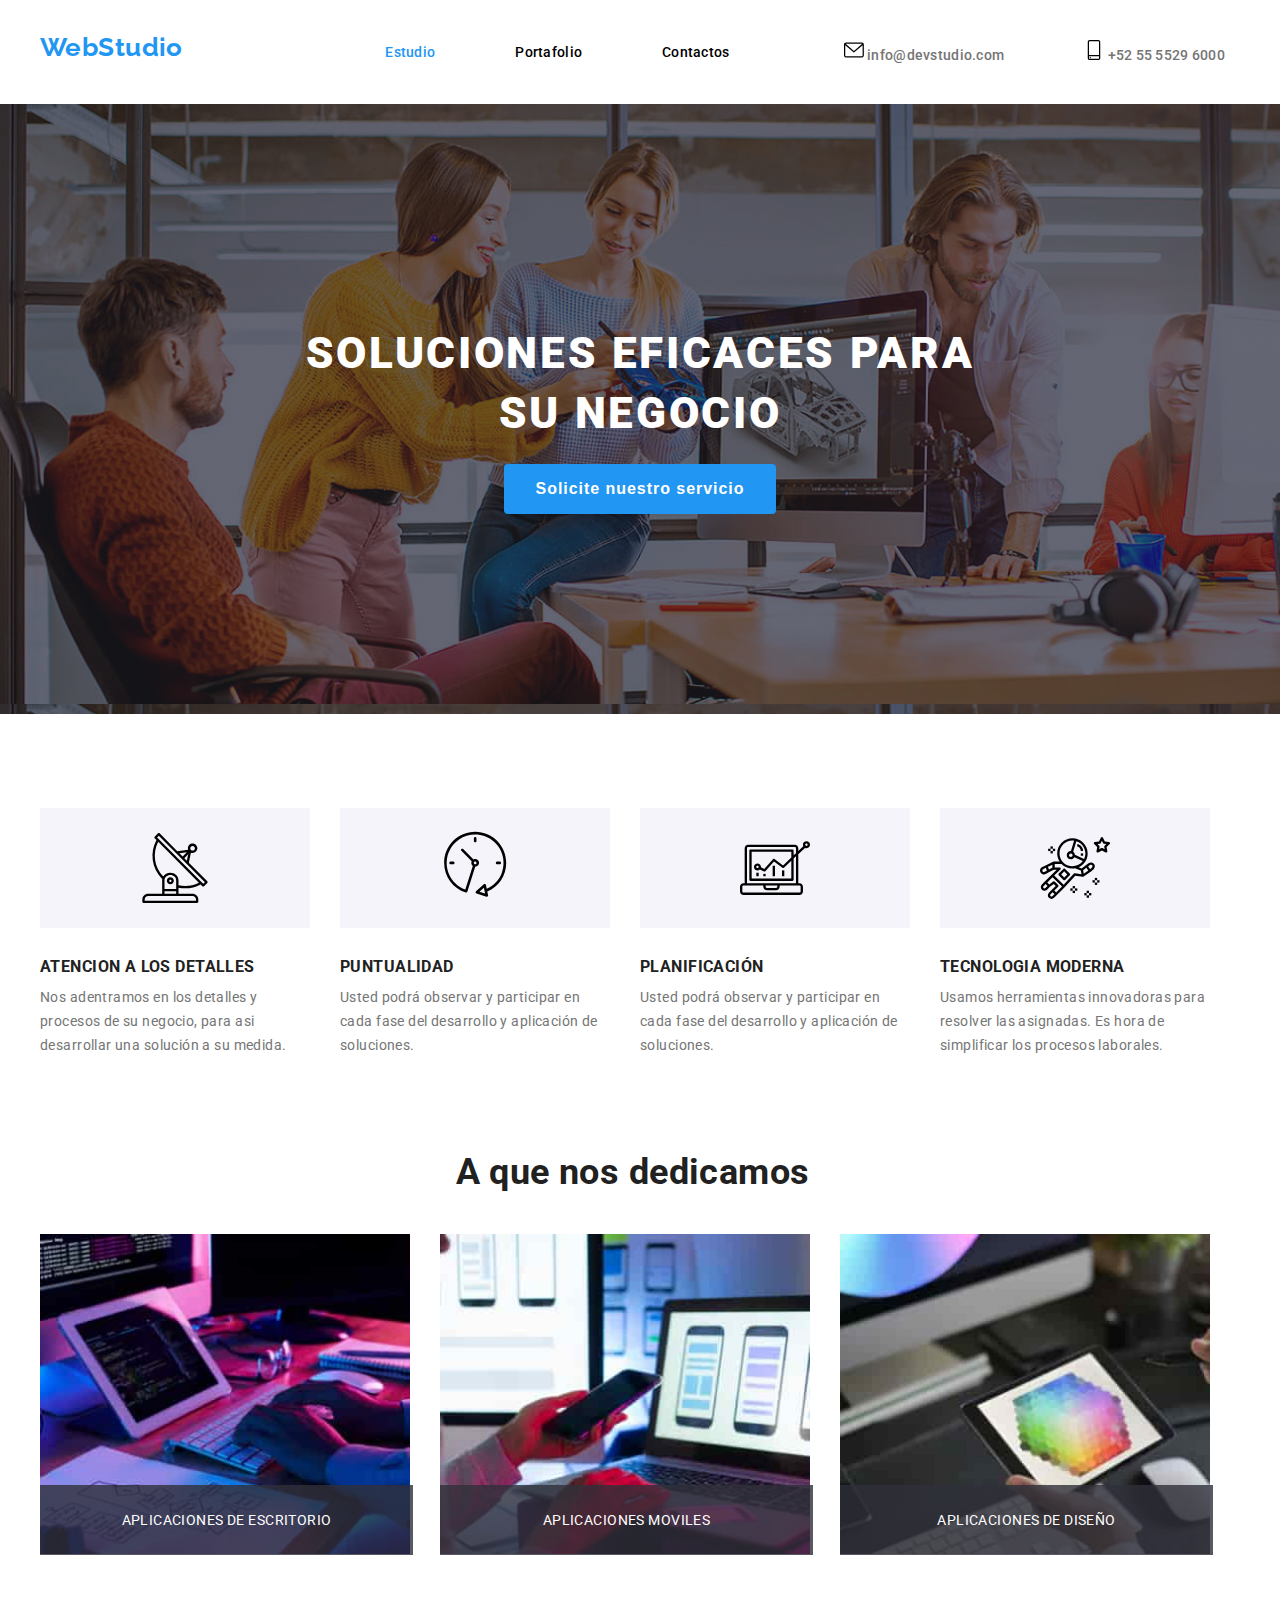
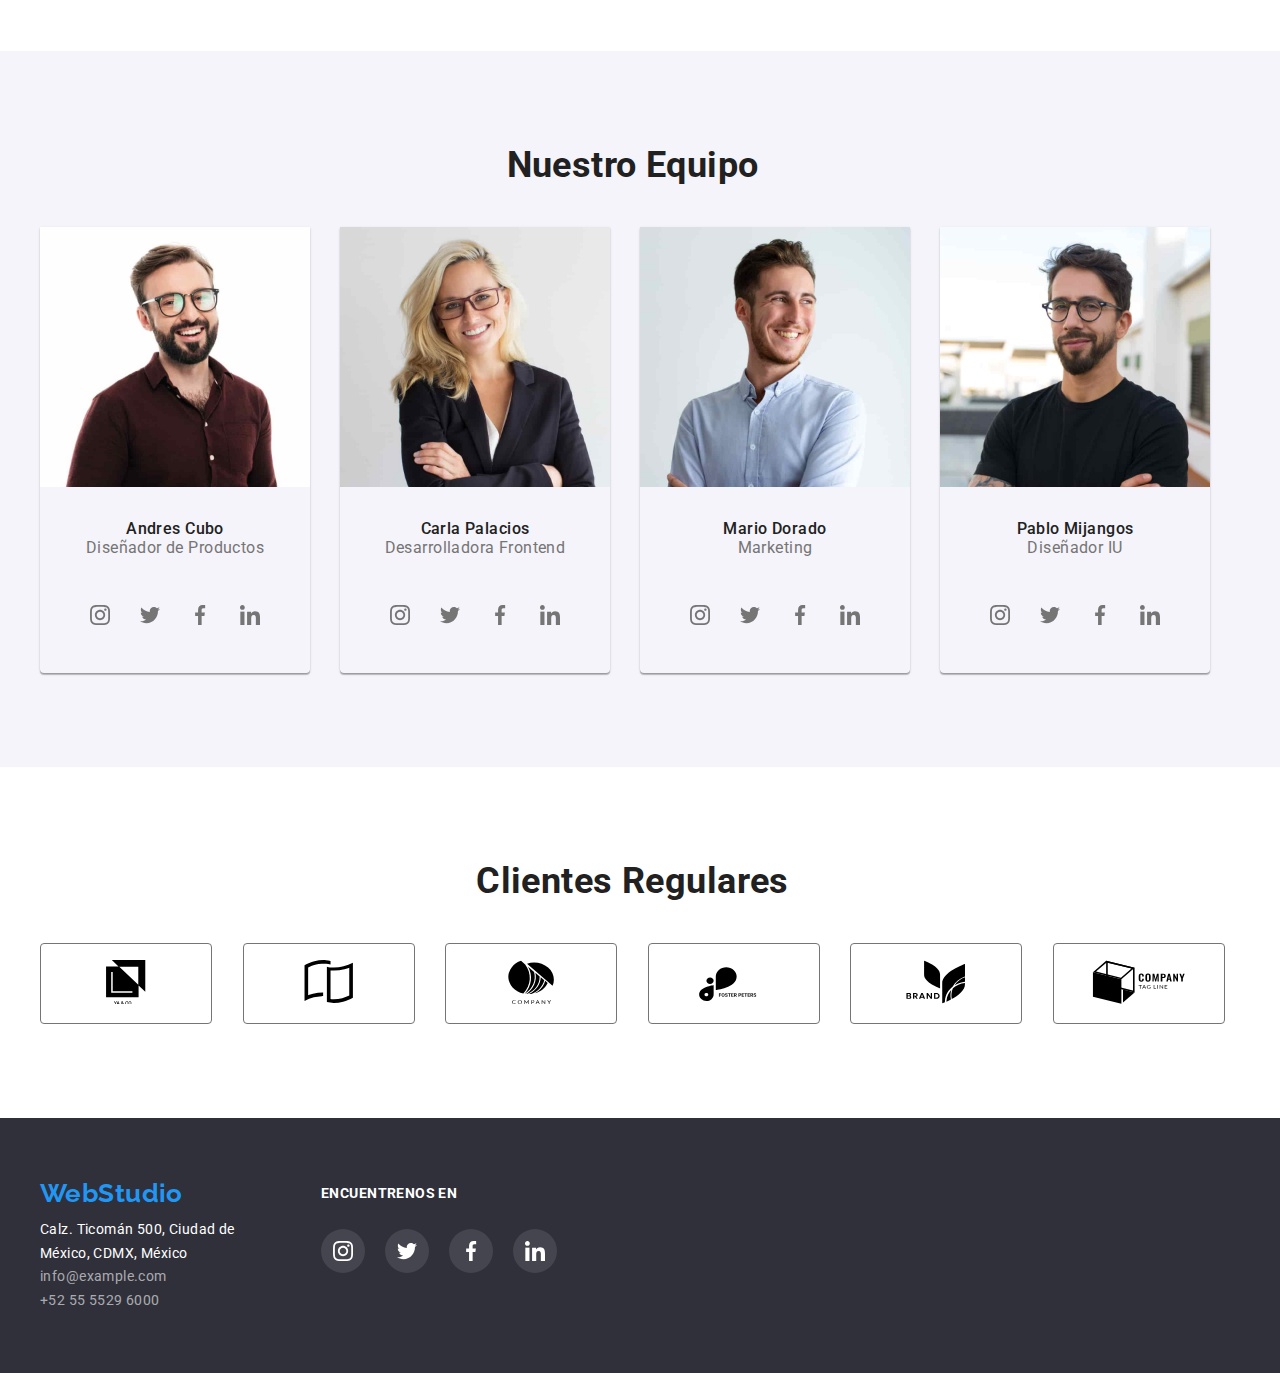
==== index.html @ f919fde2 "inicio" ====
<!DOCTYPE html>
<html lang="en">
  <head>
    <meta charset="UTF-8" />
    <meta http-equiv="X-UA-Compatible" content="IE=edge" />
    <meta name="viewport" content="width=device-width, initial-scale=1.0" />
    <title>WebStudio</title>
    <link rel="stylesheet" href="css/style.css" />
    <link rel="preconnect" href="https://fonts.googleapis.com" />
    <link rel="preconnect" href="https://fonts.gstatic.com" crossorigin />
    <link
      href="https://fonts.googleapis.com/css2?family=Raleway:wght@700&family=Roboto:wght@400;500;700;900&display=swap"
      rel="stylesheet"
    />
  </head>
  <body>
    <!-- Header section -->
    <header class="page-header">
      <div class="container header-container">
        <!-- Logo -->
        <a class="logo link" href="index.html">WebStudio</a>
        <nav>
          <!-- Menu -->
          <ul class="nav-menu">
            <li>
              <a class="headers current link" href="./index.html">Estudio</a>
            </li>
            <li>
              <a class="headers link" href="./portafolio.html">Portafolio</a>
            </li>
            <li><a class="headers link" href=".index.html">Contactos</a></li>
          </ul>
        </nav>
        <!-- contacts -->
        <ul class="contact-menu">
          <li>
            <a class="item link" href="mailto:info@devstudio.com">
              <svg class="icon" width="20" height="20">
                <use href="./images/sprites.svg#sobre"></use>
              </svg>
              info@devstudio.com
            </a>
          </li>
          <li>
            <a class="item link" href="tel:+525555296000">
              <svg class="icon" width="20" height="20">
                <use href="./images/sprites.svg#telefono"></use>
              </svg>
              +52 55 5529 6000
            </a>
          </li>
        </ul>
      </div>
    </header>
    <!-- Main  -->
    <main>
      <section class="hero">
        <h1 class="hero-title">SOLUCIONES EFICACES PARA SU NEGOCIO</h1>
        <button class="button-primary" type="button">
          Solicite nuestro servicio
        </button>
      </section>
      <section class="section">
        <div class="container">
          <h2 hidden>Nuestras ventajas</h2>
          <ul class="benefits-list">
            <li class="benefits-items">
              <div class="benefits">
                <svg width="70" heigth="70">
                  <use href="./images/sprites.svg#antena-1"></use>
                </svg>
              </div>
              <h3 class="benefits-title">ATENCION A LOS DETALLES</h3>
              <p class="benefits-description">
                Nos adentramos en los detalles y procesos de su negocio, para
                asi desarrollar una solución a su medida.
              </p>
            </li>
            <li class="benefits-items">
              <div class="benefits">
                <svg width="70" heigth="70">
                  <use href="./images/sprites.svg#reloj-1"></use>
                </svg>
              </div>
              <h3 class="benefits-title">PUNTUALIDAD</h3>
              <p class="benefits-description">
                Usted podrá observar y participar en cada fase del desarrollo y
                aplicación de soluciones.
              </p>
            </li>
            <li class="benefits-items">
              <div class="benefits">
                <svg width="70" heigth="70">
                  <use href="./images/sprites.svg#diagrama-1"></use>
                </svg>
              </div>
              <h3 class="benefits-title">PLANIFICACIÓN</h3>
              <p class="benefits-description">
                Usted podrá observar y participar en cada fase del desarrollo y
                aplicación de soluciones.
              </p>
            </li>
            <li class="benefits-items">
              <div class="benefits">
                <svg width="70" heigth="70">
                  <use href="./images/sprites.svg#astronauta-1"></use>
                </svg>
              </div>
              <h3 class="benefits-title">TECNOLOGIA MODERNA</h3>
              <p class="benefits-description">
                Usamos herramientas innovadoras para resolver las asignadas. Es
                hora de simplificar los procesos laborales.
              </p>
            </li>
          </ul>
        </div>
      </section>
      <section class="What-we-do">
        <div class="container">
          <h2 class="section-title">A que nos dedicamos</h2>
          <ul class="What-we-do-list">
            <li class="what-items">
              <img
                src="images/Img-01.jpg"
                width="370"
                alt="escribiendo en el teclado"
              />
              <span class="what-text">aplicaciones de escritorio</span>
            </li>
            <li class="what-items">
              <img src="images/Img-02.jpg" width="370" alt="doble telefono" />
              <span class="what-text">aplicaciones moviles</span>
            </li>
            <li class="what-items">
              <img
                src="images/Img-03.jpg"
                width="370"
                alt="mirando el diseño"
              />
              <span class="what-text">aplicaciones de diseño</span>
            </li>
          </ul>
        </div>
      </section>
      <section class="our-team section">
        <div class="container">
          <h2 class="section-title">Nuestro Equipo</h2>
          <ul class="our-team-list">
            <li class="our-team-items">
              <img src="./images/Team-01.jpg" width="270" alt="Equipo 1" />
              <div class="staff">
                <h3 class="title">Andres Cubo</h3>
                <p class="description">Diseñador de Productos</p>
              </div>
              <ul class="social-items">
                <li>
                  <a href="" class="social-icon">
                    <svg class="social-team" width="20" heigth="20">
                      <use href="./images/sprites.svg#instagram-2"></use>
                    </svg>
                  </a>
                </li>
                <li>
                  <a href="" class="social-icon">
                    <svg class="social-team" width="20" heigth="20">
                      <use href="./images/sprites.svg#twitter-1"></use>
                    </svg>
                  </a>
                </li>
                <li>
                  <a href="" class="social-icon">
                    <svg class="social-team" width="20" heigth="20">
                      <use href="./images/sprites.svg#facebook-1"></use>
                    </svg>
                  </a>
                </li>
                <li>
                  <a href="" class="social-icon">
                    <svg class="social-team" width="20" heigth="20">
                      <use href="./images/sprites.svg#linkedin-1"></use>
                    </svg>
                  </a>
                </li>
              </ul>
            </li>
            <li class="our-team-items">
              <img src="images/Team-02.jpg" width="270" alt="Equipo 2" />
              <div class="staff">
                <h3 class="title">Carla Palacios</h3>
                <p class="description">Desarrolladora Frontend</p>
              </div>
              <ul class="social-items">
                <li>
                  <a href="" class="social-icon">
                    <svg class="social-team" width="20" heigth="20">
                      <use href="./images/sprites.svg#instagram-2"></use>
                    </svg>
                  </a>
                </li>
                <li>
                  <a href="" class="social-icon">
                    <svg class="social-team" width="20" heigth="20">
                      <use href="./images/sprites.svg#twitter-1"></use>
                    </svg>
                  </a>
                </li>
                <li>
                  <a href="" class="social-icon">
                    <svg class="social-team" width="20" heigth="20">
                      <use href="./images/sprites.svg#facebook-1"></use>
                    </svg>
                  </a>
                </li>
                <li>
                  <a href="" class="social-icon">
                    <svg class="social-team" width="20" heigth="20">
                      <use href="./images/sprites.svg#linkedin-1"></use>
                    </svg>
                  </a>
                </li>
              </ul>
            </li>
            <li class="our-team-items">
              <img src="images/Team-03.jpg" width="270" alt="Equipo 3" />
              <div class="staff">
                <h3 class="title">Mario Dorado</h3>
                <p class="description">Marketing</p>
              </div>
              <ul class="social-items">
                <li>
                  <a href="" class="social-icon">
                    <svg class="social-team" width="20" heigth="20">
                      <use href="./images/sprites.svg#instagram-2"></use>
                    </svg>
                  </a>
                </li>
                <li>
                  <a href="" class="social-icon">
                    <svg class="social-team" width="20" heigth="20">
                      <use href="./images/sprites.svg#twitter-1"></use>
                    </svg>
                  </a>
                </li>
                <li>
                  <a href="" class="social-icon">
                    <svg class="social-team" width="20" heigth="20">
                      <use href="./images/sprites.svg#facebook-1"></use>
                    </svg>
                  </a>
                </li>
                <li>
                  <a href="" class="social-icon">
                    <svg class="social-team" width="20" heigth="20">
                      <use href="./images/sprites.svg#linkedin-1"></use>
                    </svg>
                  </a>
                </li>
              </ul>
            </li>

            <li class="our-team-items">
              <img src="images/Team-04.jpg" width="270" alt="Equipo 4" />
              <div class="staff">
                <h3 class="title">Pablo Mijangos</h3>
                <p class="description">Diseñador IU</p>
              </div>
              <ul class="social-items">
                <li>
                  <a href="" class="social-icon">
                    <svg class="social-team" width="20" heigth="20">
                      <use href="./images/sprites.svg#instagram-2"></use>
                    </svg>
                  </a>
                </li>
                <li>
                  <a href="" class="social-icon">
                    <svg class="social-team" width="20" heigth="20">
                      <use href="./images/sprites.svg#twitter-1"></use>
                    </svg>
                  </a>
                </li>
                <li>
                  <a href="" class="social-icon">
                    <svg class="social-team" width="20" heigth="20">
                      <use href="./images/sprites.svg#facebook-1"></use>
                    </svg>
                  </a>
                </li>
                <li>
                  <a href="" class="social-icon">
                    <svg class="social-team" width="20" heigth="20">
                      <use href="./images/sprites.svg#linkedin-1"></use>
                    </svg>
                  </a>
                </li>
              </ul>
            </li>
          </ul>
        </div>
      </section>
      <section class="section">
        <div class="container">
          <h2 class="section-title">Clientes Regulares</h2>
          <ul class="clients">
            <li>
              <div>
              <a href="" class="clients-social">
                <div class="client-icon-container">
                <svg class="clients-icon" width="70" heigth="70">
                  <use href="./images/sprites.svg#Union"></use>
                </svg>
              </div>
              </a>
              </li>
            <li>
              <div>
              <a href=""class="clients-social">
                <div class="client-icon-container">
                <svg class="clients-icon" width="70" heigth="70">
                  <use href="./images/sprites.svg#Union-1"></use>
                </svg>
              </div>
              </a>
           
            </li>
            <li>
              <div>
              <a href="" class="clients-social">
                <div class="client-icon-container">
                <svg class="clients-icon" width="70" heigth="70">
                  <use href="./images/sprites.svg#Objecto"></use>
                </svg>
              </div>
              </a>
           
            </li>
            <li>
              
              <a href="" class="clients-social">
                <div class="client-icon-container">
                <svg class="clients-icon" width="70" heigth="70">
                  <use href="./images/sprites.svg#Logo"></use>
                </svg>
              </div>
              </a>
           
            </li>
            <li>
             
              <a href="" class="clients-social">
                <div class="client-icon-container">
                <svg class="clients-icon" width="70" heigth="70">
                  <use href="./images/sprites.svg#grupo"></use>
                </svg>
              </div>
              </a>
            
            </li>
            <li>
              
              <a href="" class="clients-social">
                <div class="client-icon-container">
                <svg class="clients-icon" width="70" heigth="70">
                  <use href="./images/sprites.svg#grupo-1"></use>
                </svg>
              </div>
              </a>
            
            </li>
          </ul>
        </div>
      </section>
    </main>
    <footer class="footbar">
      <div class="container footer">
        <div>
          <a class="logo link" href="#">WebStudio</a>
          <address>
            <a class="contact link" href=""
              >Calz. Ticomán 500, Ciudad de México, CDMX, México</a
            >
          </address>
          <ul>
            <li>
              <a class="info link" href="">info@example.com</a>
            </li>
            <li>
              <a class="info link" href="">+52 55 5529 6000</a>
            </li>
          </ul>
        </div>
        <div>
          <h2 class="aside-title">encuentrenos en</h2>
          <ul class="aside-list">
            <li>
              <a href=""class="aside">
                <svg width="20" heigth="20">
                <use href="./images/sprites.svg#instagram-2">

                </use>
                </svg>
              </a>
            </li>
            <li>
              <a href=""class="aside">
                <svg width="20" heigth="20">
                <use href="./images/sprites.svg#twitter-1">

                </use>
                </svg>
              </a>
            </li>
            <li>
              <a href=""class="aside">
                <svg width="20" heigth="20">
                <use href="./images/sprites.svg#facebook-1">

                </use>
                </svg>
              </a>
            </li>
            <li>
              <a href=""class="aside">
                <svg width="20" heigth="20">
                <use href="./images/sprites.svg#linkedin-1">

                </use>
                </svg>
              </a>
            </li>
          </ul>
        </div>
      </div>
    </footer>
  </body>
</html>
---- css/style.css ----
* {
  margin: 0;
  padding: 0;
  box-sizing: border-box;
}
:root {
  --accent-color: #2196f3;
  --litle-text-color: #212121;
  --logo-black: #000000;
  --primery-text-color: #757575;
  --button-text-color-hover-focus: #ffffff;
  --background-color-dark: #2f303a;
  --background-color-with: #f5f4fa;
  --text-with-opacity: #ffffff99;
  --container-padding: calc((100% - 1200px) / 2);
}

body {
  font-family: 'Roboto', sans-serif;
  font-size: 14px;
  color: var(--primery-text-color);
  background-color: var(--button-text-color-hover-focus);
  letter-spacing: 0.03em;
}

.container {
  margin: 0 auto;
  /* padding-left: 15px; */
  padding-right: 15px;
  width: 1200px;
}
li {
  list-style: none;
}

.link {
  text-decoration: none;
}

.section-title {
  line-height: 1.16;
  font-weight: 700;
  font-size: 36px;
  font-style: normal;
  text-align: center;
  color: var(--litle-text-color);
  margin-bottom: 40px;
}
.section {
  padding-top: 94px;
  padding-bottom: 94px;
}

.logo {
  font-family: 'Raleway';
  font-style: normal;
  font-weight: 700;
  font-size: 26px;
  display: inline-block;
  margin-bottom: 10px;
  color: var(--accent-color);
  width: 231px;
  display: inline-block;
}

.header-container {
  display: flex;
  align-items: center;
  justify-content: space-between;
  gap: 100px;

  padding-top: 32px;
  padding-bottom: 32px;
}

.header-container .nav-menu {
  display: flex;
  align-items: center;
  gap: 80px;
}

.header-container .contact-menu {
  display: flex;
  align-items: center;
  gap: 80px;
}

.nav-menu .headers:hover,
.nav-menu .headers:focus,
.nav-menu .headers .current:hover,
.contact-menu .item:hover,
.contact-menu .item:focus,
.icon:hover {
  fill: var(--accent-color);
  color: var(--accent-color);
}

.nav-menu .current {
  font-weight: 500;
  font-style: normal;
  line-height: 1.14;
  letter-spacing: 0.02em;
  color: var(--accent-color);
}

.headers {
  font-weight: 500;
  color: var(--logo-black);
  line-height: 1.14;
  font-style: normal;
  letter-spacing: 0.02em;
}

.item {
  font-weight: 500;
  font-style: normal;
  letter-spacing: 0.02em;
  line-height: 1.14;
  color: var(--primery-text-color);
}
.icon:hover {
  fill: var(--accent-color);
}

/* <---Seccion hero---> */
.hero {
  background: linear-gradient(
      0deg,
      rgba(47, 48, 58, 0.4),
      rgba(47, 48, 58, 0.4)
    ),
    url(../images/Imagen.jpg);
  padding: 200px var(--container-padding);
  text-align: center;
}
.hero-title {
  line-height: 1.36;
  font-weight: 900;
  font-size: 44px;
  text-transform: uppercase;
  font-style: normal;
  letter-spacing: 0.06em;
  color: var(--button-text-color-hover-focus);
  width: 696px;
  margin: 20px auto;
}
.button-primary {
  line-height: 1.87;
  font-weight: 700;
  font-size: 16px;
  font-style: normal;
  letter-spacing: 0.06em;
  color: var(--button-text-color-hover-focus);
  background-color: var(--accent-color);
  cursor: pointer;
  padding: 10px 32px;
  border-radius: 4px;
  border: none;
}

/* seccion benefits */
.benefits-list {
  display: flex;
  gap: 30px;
}

.benefits-items {
  flex-basis: calc((100% - 120px) / 4);
}
.benefits-title {
  line-height: 1.14;
  font-weight: 700;
  text-transform: uppercase;
  color: var(--litle-text-color);
  margin-bottom: 10px;
}
.benefits-description {
  font-weight: 400;
  font-style: normal;
  line-height: 1.71;
  color: var(--primery-text-color);
}
.benefits {
  display: flex;
  align-items: center;
  justify-content: center;
  background-color: var(--background-color-with);
  width: 270px;
  height: 120px;
  margin-bottom: 30px;
}
.benefits:hover {
  fill: var(--accent-color);
  cursor: pointer;
}

/* seccion What we do */

.What-we-do-list {
  display: flex;
  align-items: center;
  gap: 30px;
}

.what-items {
  flex-basis: calc((100% - 90px) / 3);
  margin-bottom: 94px;
  position: relative;
}
.what-text {
  position: absolute;
  bottom: 2px;
  left: 0px;
  text-align: center;
  padding: 27px;
  width: 373px;
  height: 70px;
  color: var(--button-text-color-hover-focus);
  background: rgba(47, 48, 58, 0.8);
  text-transform: uppercase;
}

/* seccion our team*/
.our-team-list {
  display: flex;
  align-items: center;
  gap: 30px;
}
.our-team-items {
  flex-basis: calc((100% - 120px) / 4);
  box-shadow: 0px 1px 3px rgba(0, 0, 0, 0.12), 0px 1px 1px rgba(0, 0, 0, 0.14),
    0px 2px 1px rgba(0, 0, 0, 0.2);
  border-radius: 0px 0px 4px 4px;
}
.our-team {
  background-color: var(--background-color-with);
}

.social-items {
  display: flex;
  align-items: center;
  justify-content: center;
  gap: 15px;
  padding: 10px 20px;
  margin-bottom: 30px;
}
.social-icon {
  display: flex;
  align-items: center;
  justify-content: center;
  border-radius: 25px;
  width: 35px;
  height: 35px;
}
.social-icon {
  fill: var(--primery-text-color);
}
.social-icon:hover {
  background-color: var(--accent-color);
}
.social-icon:hover .social-team {
  fill: var(--background-color-with);
}

.staff {
  padding-top: 30px;
  padding-bottom: 30px;
}

.title {
  line-height: 1.18;
  font-weight: 500;
  font-style: normal;
  font-size: 16px;
  color: var(--litle-text-color);
  text-align: center;
}
.description {
  line-height: 1.18;
  font-weight: 400;
  font-size: 16px;
  font-style: normal;
  color: var(--primery-text-color);
  text-align: center;
}
.clients {
  display: flex;
  justify-content: space-between;
  gap: 30px;
}

.clients-social:hover svg {
  fill: var(--accent-color);
}
.clients-social:hover div {
  border-color: var(--accent-color);
}
.clients-icon {
  width: 170px;
  height: 44px;
}
.client-icon-container {
  border: 1px solid var(--primery-text-color);
  border-radius: 4px;
  height: 81px;
  line-height: 110px;
}

.clients-icon:hover {
  fill: var(--accent-color);
  border-color: var(--accent-color);
}

/* seccion footer*/
.footbar {
  background: var(--background-color-dark);
  padding: 60px 0;
}

.footer {
  display: flex;
  gap: 50px;
}
.contact {
  line-height: 1.71;
  font-weight: 400;
  font-style: normal;
  color: var(--button-text-color-hover-focus);
  width: 231px;
  display: inline-block;
}

.info {
  line-height: 1.71;
  font-weight: 400;
  font-style: normal;
  color: var(--text-with-opacity);
  margin-top: 10px;
}

.info:hover {
  color: var(--accent-color);
}

.aside-title {
  font-style: normal;
  font-weight: 700;
  font-size: 14px;
  line-height: 31px;
  text-transform: uppercase;
  color: var(--button-text-color-hover-focus);
  margin-bottom: 20px;
}

.aside-list {
  display: flex;
  gap: 20px;
}
.aside {
  display: flex;
  align-items: center;
  justify-content: center;
  width: 44px;
  height: 44px;
  border-radius: 25px;
  fill: var(--button-text-color-hover-focus);
  background: rgba(255, 255, 255, 0.1);
}

.aside:hover {
  background-color: var(--accent-color);
}

/*Aqui inicia la siguiente página*/

.portafolio-list .current {
  font-weight: 500;
  font-size: 16px;
  line-height: 1.6;
  font-style: normal;
  background-color: var(--accent-color);
  color: var(--background-color-with);
  cursor: pointer;
}

/* seccion portafolio*/
.portafolio-list {
  display: flex;
  justify-content: center;
  gap: 15px;
  margin-bottom: 50px;
}
.button {
  font-weight: 500;
  font-style: normal;
  line-height: 1.6;
  font-size: 16px;
  color: var(--litle-text-color);
  cursor: pointer;
  padding: 6px 22px;
  box-shadow: 0px 3px 1px rgba(0, 0, 0, 0.1), 0px 1px 2px rgba(0, 0, 0, 0.08),
    0px 2px 2px rgba(0, 0, 0, 0.12);
  border-radius: 4px;
  border: none;
}
.button:hover {
  background-color: var(--accent-color);
}

.porfafolio-title {
  font-weight: 500;
  font-style: normal;
  font-size: 18px;
  color: var(--litle-text-color);
}

.portafolio-description {
  font-weight: 400;
  font-style: normal;
  line-height: 1.8;
  font-size: 16px;
  color: var(--logo-black);
}
.footbar-list .info:hover,
.footbar-list .info:focus {
  color: var(--accent-color);
}

.cards-list {
  display: flex;
  flex-wrap: wrap;
  gap: 30px;
}

.cards-items {
  flex-basis: calc((100% - 90px) / 3);
}
.cards-items:hover {
  box-shadow: 0px 1px 1px rgba(0, 0, 0, 0.12), 0px 4px 4px rgba(0, 0, 0, 0.06),
    1px 4px 6px rgba(0, 0, 0, 0.16);
}
.card-proyect {
  display: block;
  padding: 20px 24px;
}
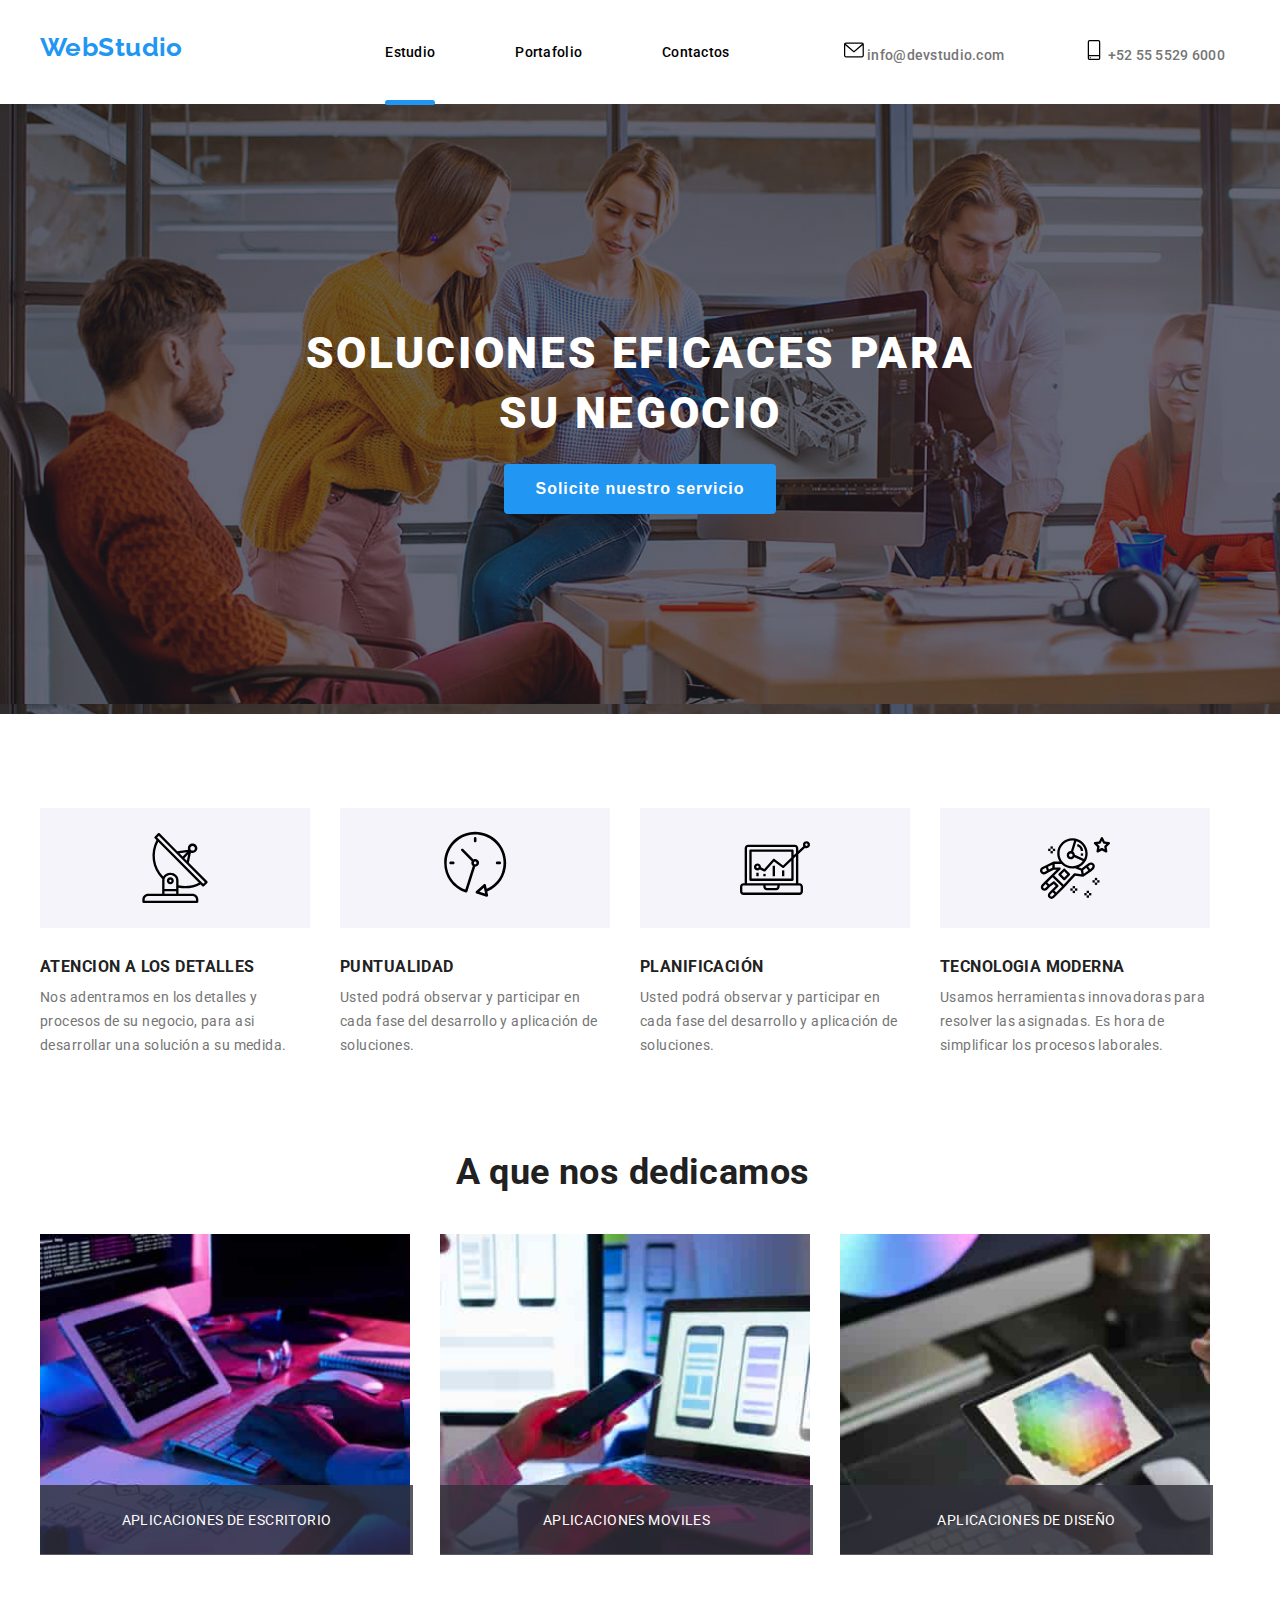
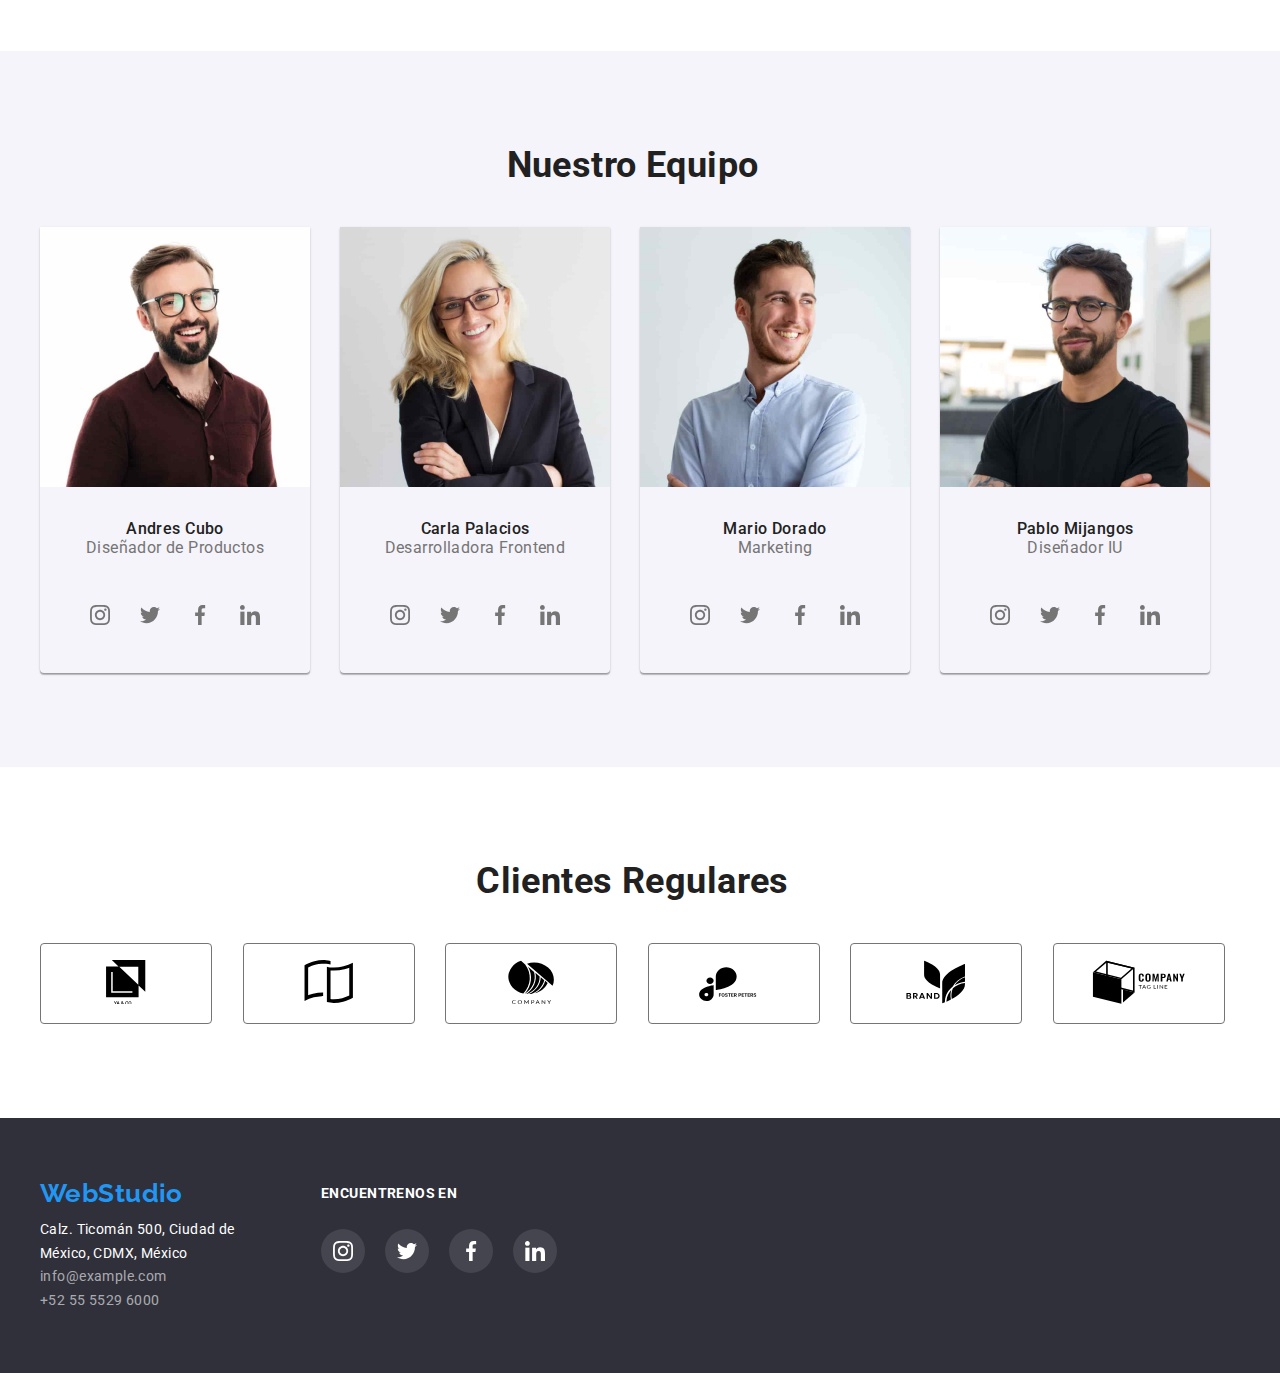
==== commit 6efec04f: "Desarrollo" ====
--- a/index.html
+++ b/index.html
@@ -56,7 +56,7 @@
     <main>
       <section class="hero">
         <h1 class="hero-title">SOLUCIONES EFICACES PARA SU NEGOCIO</h1>
-        <button class="button-primary" type="button">
+        <button class="button-primary" type="button" id="data-modal-open">
           Solicite nuestro servicio
         </button>
       </section>
@@ -432,5 +432,17 @@
         </div>
       </div>
     </footer>
+    <div class="backdrop is-hidden" id="data-modal">
+      <div class="modal">
+      <button class="close-btn " id="data-modal-close">
+        <svg class="close">
+        <use href="./images/sprites.svg#icon-close">
+        </use>
+        </svg>
+      </button>.
+      </div>
+      
+    </div>
+    <script src="./js/modal.js"></script>
   </body>
 </html>
--- a/css/style.css
+++ b/css/style.css
@@ -95,7 +95,7 @@
   color: var(--accent-color);
 }
 
-.nav-menu .current {
+.current {
   font-weight: 500;
   font-style: normal;
   line-height: 1.14;
@@ -103,12 +103,25 @@
   color: var(--accent-color);
 }
 
+.current::after{
+content: "";
+width: 100%;
+height: 5px;
+border-radius: 5px;
+background-color: var(--accent-color);
+position: absolute;
+display: block;
+margin-top: 40px;
+}
+
+
 .headers {
   font-weight: 500;
   color: var(--logo-black);
   line-height: 1.14;
   font-style: normal;
   letter-spacing: 0.02em;
+  position: relative;
 }
 
 .item {
@@ -373,7 +386,7 @@
 
 /*Aqui inicia la siguiente página*/
 
-.portafolio-list .current {
+.portafolio-list .filter {
   font-weight: 500;
   font-size: 16px;
   line-height: 1.6;
@@ -432,6 +445,36 @@
   gap: 30px;
 }
 
+.portafolio-overlay{
+position: relative;
+overflow: hidden;
+}
+
+.portafolio-effect{
+  position: absolute;
+  top: 0;
+  left: 0;
+  width: 100%;
+  height: 100%;
+  padding: 63px 24px;
+  background-color: var(--accent-color);
+  transform: translateY(100%);
+  transition: transform 250ms ease;
+}
+
+.portafolio-text{
+  font-style: normal;
+  font-weight: 400;
+  font-size: 18px;
+  line-height: 1.5;
+  color: var(--button-text-color-hover-focus);
+  }
+
+
+.portafolio-overlay:hover .portafolio-effect{
+transform: translateY(0);
+}
+
 .cards-items {
   flex-basis: calc((100% - 90px) / 3);
 }
@@ -443,3 +486,47 @@
   display: block;
   padding: 20px 24px;
 }
+
+/* ventana modal */ 
+.backdrop{
+position: fixed;
+left: 0;
+top: 0;
+width: 100vw;
+height: 100vh;
+background-color: rgba(0, 0, 0, 0.7);
+}
+
+.is-hidden{
+opacity: 0;
+visibility: hidden;
+pointer-events: none;
+}
+
+.modal{
+position: relative;
+width: 528px;
+height: 580px;
+left: 50%;
+top: 50%;
+transform: translate(-50%,-50%);
+background: var(--button-text-color-hover-focus);
+}
+
+.close{
+width: 18px;
+height: 18px;
+fill: #000000;
+cursor: pointer;
+}
+
+.close-btn{
+position: absolute;
+top: 8px;
+right: 8px;
+width: 35px;
+height: 35px;
+border-radius: 35px;
+background: #ffffff;
+border: 1px solid rgba(0, 0, 0, 0.1);
+}